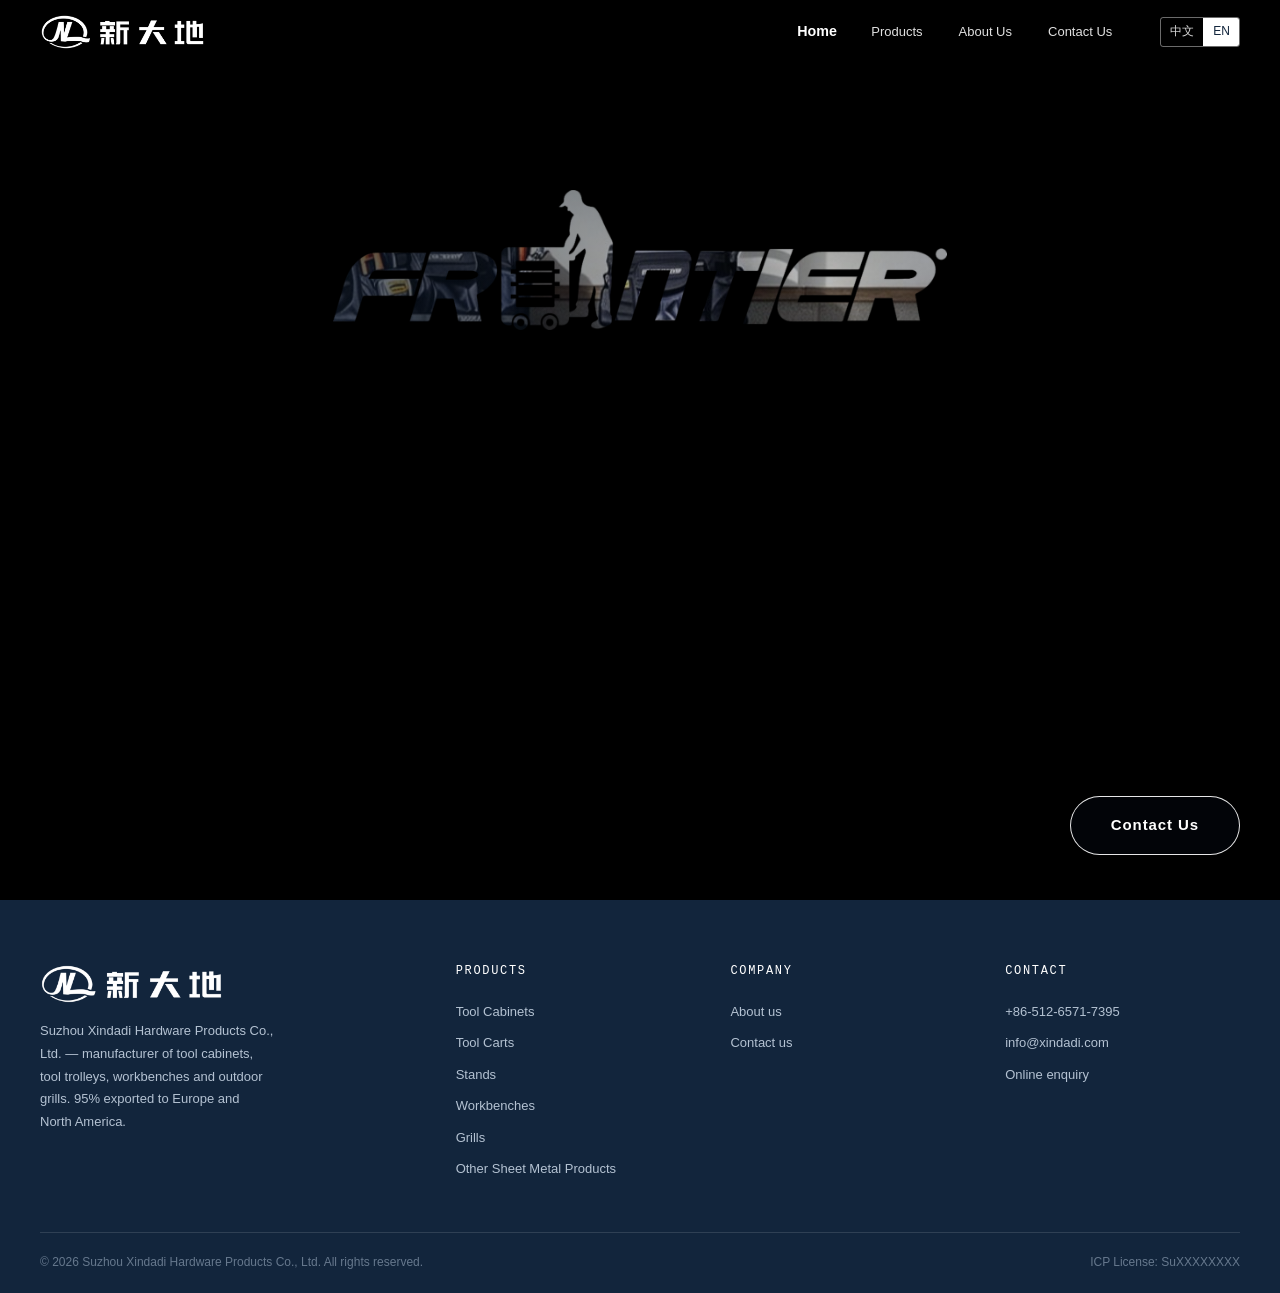
==== index.html @ d140342d "first commit" ====
<!DOCTYPE html>
<html lang="zh-CN">
<head>
<meta charset="UTF-8">
<meta name="viewport" content="width=device-width, initial-scale=1.0">
<title>新大地五金 | Xindadi Hardware</title>
<meta name="description" content="苏州市新大地五金制品有限公司 — 专业工具储物与户外烤炉制造商。Suzhou Xindadi Hardware Products Co., Ltd.">
<link rel="canonical" href="https://www.xindadi.com/zh/">
<link rel="alternate" hreflang="zh-CN" href="https://www.xindadi.com/zh/">
<link rel="alternate" hreflang="en" href="https://www.xindadi.com/en/">
<link rel="alternate" hreflang="x-default" href="https://www.xindadi.com/">
<meta name="robots" content="noindex, follow">
<style>
  :root { color-scheme: light; }
  body {
    margin: 0; min-height: 100vh; display: grid; place-items: center;
    background: #F4F7FA; color: #12253C; padding: 24px;
    font-family: -apple-system, BlinkMacSystemFont, "Segoe UI", "PingFang SC",
                 "Microsoft YaHei", sans-serif;
  }
  .box { text-align: center; max-width: 420px; }
  .mark {
    width: 48px; height: 48px; margin: 0 auto 20px; display: grid; place-items: center;
    background: #1E3A5F; color: #fff; font-size: 22px; font-weight: 700; border-radius: 3px;
  }
  h1 { font-size: 20px; margin: 0 0 6px; letter-spacing: -0.01em; }
  p { margin: 0 0 24px; font-size: 13px; color: #4B5D73; }
  .links { display: flex; gap: 12px; justify-content: center; }
  a {
    display: inline-block; padding: 11px 24px; font-size: 13px; font-weight: 600;
    text-decoration: none; border-radius: 3px; border: 1px solid #C3CFDC; color: #1E3A5F;
  }
  a.primary { background: #1E3A5F; border-color: #1E3A5F; color: #fff; }
</style>
<link rel="icon" href="assets/img/logo/favicon-32.png" sizes="32x32" type="image/png">
<link rel="icon" href="assets/img/logo/favicon-192.png" sizes="192x192" type="image/png">
<link rel="apple-touch-icon" href="assets/img/logo/apple-touch-icon.png">
</head>
<body>
  <div class="box">
    <div class="mark" aria-hidden="true">X</div>
    <h1>新大地五金 · Xindadi Hardware</h1>
    <p>Professional tool storage &amp; outdoor grill manufacturer since 1999.</p>
    <div class="links">
      <a class="primary" href="zh/index.html" hreflang="zh-CN">中文站</a>
      <a href="en/index.html" hreflang="en">English</a>
    </div>
  </div>
  <script>
    // 按浏览器语言自动跳转；用户仍可用上方链接手动切换
    (function () {
      var lang = (navigator.language || navigator.userLanguage || 'zh').toLowerCase();
      var target = lang.indexOf('zh') === 0 ? 'zh/index.html' : 'en/index.html';
      setTimeout(function () { location.replace(target); }, 120);
    })();
  </script>
</body>
</html>
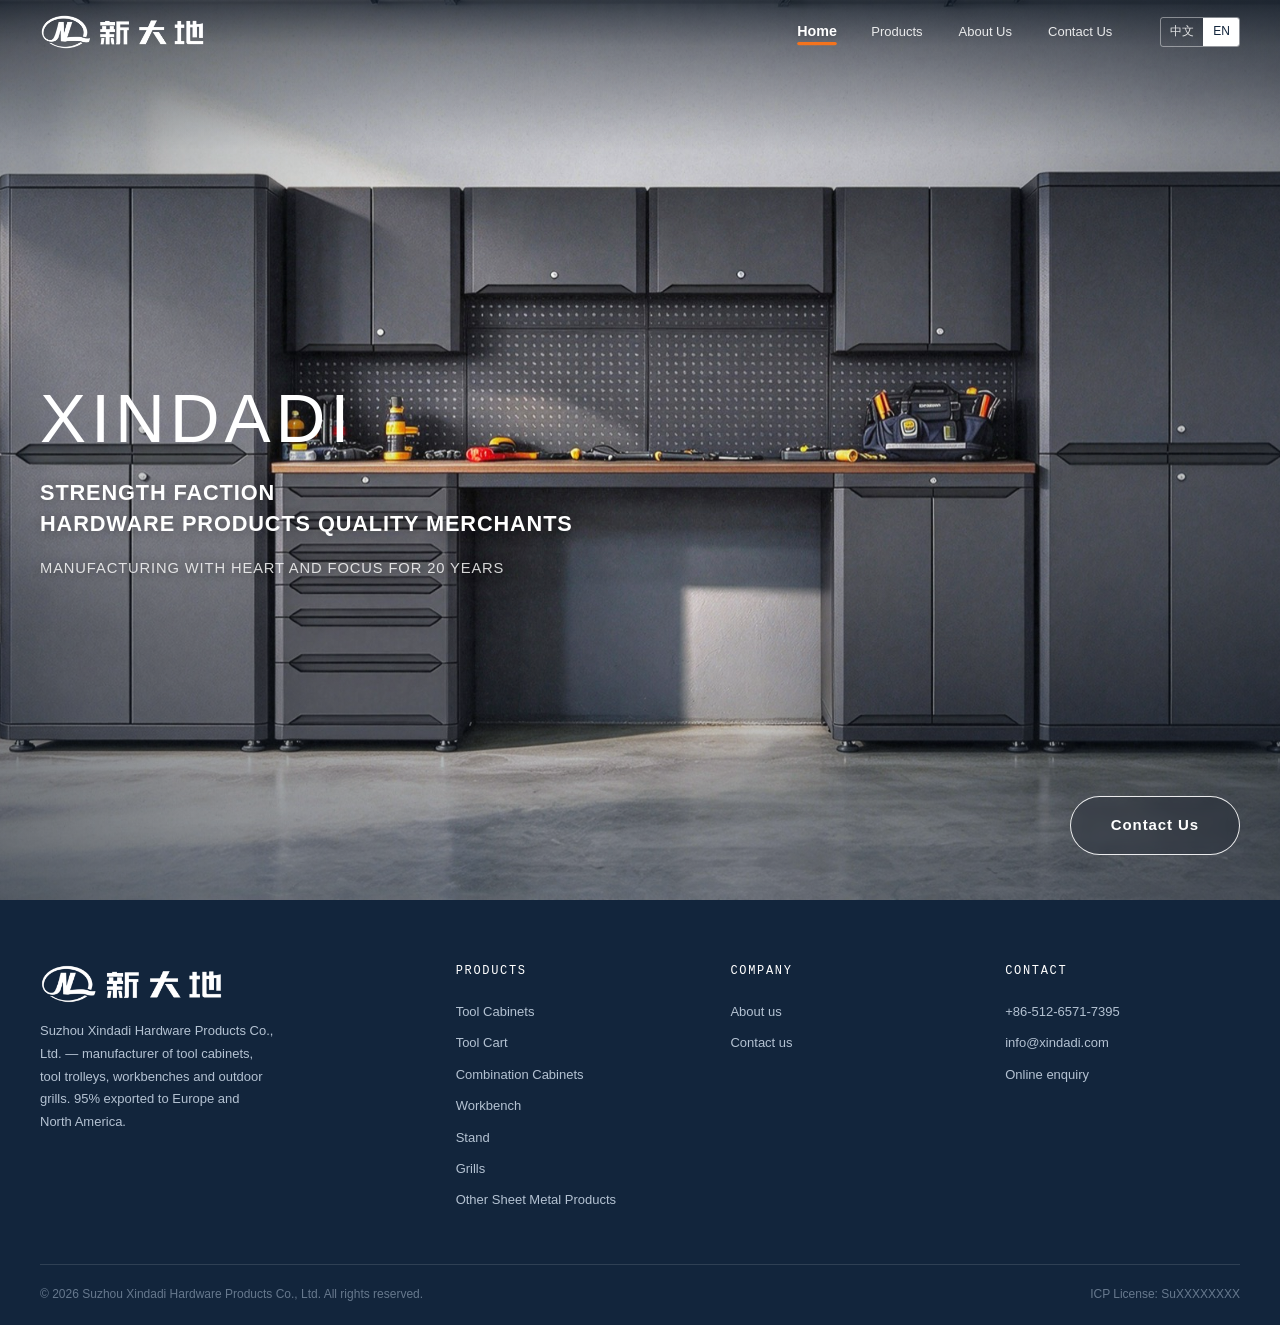
==== commit a659d796: "feat: 产品卡信息区改版、分类页交互升级、导航选中橙线 分类页（category.css v=11 / category.js v=5） - 卡片信息区改为客户模板：橙色 Mdl. 标 + 类型名" ====
--- a/index.html
+++ b/index.html
@@ -1,15 +1,20 @@
 <!DOCTYPE html>
-<html lang="zh-CN">
+<html lang="en">
 <head>
 <meta charset="UTF-8">
 <meta name="viewport" content="width=device-width, initial-scale=1.0">
-<title>新大地五金 | Xindadi Hardware</title>
-<meta name="description" content="苏州市新大地五金制品有限公司 — 专业工具储物与户外烤炉制造商。Suzhou Xindadi Hardware Products Co., Ltd.">
-<link rel="canonical" href="https://www.xindadi.com/zh/">
+<title>Xindadi Hardware | Tool Cabinet &amp; Outdoor Grill Manufacturer in Suzhou, China</title>
+<meta name="description" content="Suzhou Xindadi Hardware Products Co., Ltd. — manufacturer of tool storage and outdoor grills since 1999. 95% of output exported to Europe and North America.">
+<link rel="canonical" href="https://www.xindadi.com/en/">
+<link rel="alternate" hreflang="en" href="https://www.xindadi.com/en/">
 <link rel="alternate" hreflang="zh-CN" href="https://www.xindadi.com/zh/">
-<link rel="alternate" hreflang="en" href="https://www.xindadi.com/en/">
-<link rel="alternate" hreflang="x-default" href="https://www.xindadi.com/">
+<link rel="alternate" hreflang="x-default" href="https://www.xindadi.com/en/">
 <meta name="robots" content="noindex, follow">
+
+<!-- 入站默认进入英文站：JS 立即跳转，meta refresh 作为无 JS 时的兜底 -->
+<meta http-equiv="refresh" content="0; url=en/">
+<script>location.replace('en/');</script>
+
 <style>
   :root { color-scheme: light; }
   body {
@@ -18,7 +23,7 @@
     font-family: -apple-system, BlinkMacSystemFont, "Segoe UI", "PingFang SC",
                  "Microsoft YaHei", sans-serif;
   }
-  .box { text-align: center; max-width: 420px; }
+  .box { text-align: center; max-width: 440px; }
   .mark {
     width: 48px; height: 48px; margin: 0 auto 20px; display: grid; place-items: center;
     background: #1E3A5F; color: #fff; font-size: 22px; font-weight: 700; border-radius: 3px;
@@ -39,20 +44,12 @@
 <body>
   <div class="box">
     <div class="mark" aria-hidden="true">X</div>
-    <h1>新大地五金 · Xindadi Hardware</h1>
-    <p>Professional tool storage &amp; outdoor grill manufacturer since 1999.</p>
+    <h1>Xindadi Hardware</h1>
+    <p>Professional tool storage &amp; outdoor grill manufacturer since 1999.<br>Suzhou, China</p>
     <div class="links">
-      <a class="primary" href="zh/index.html" hreflang="zh-CN">中文站</a>
-      <a href="en/index.html" hreflang="en">English</a>
+      <a class="primary" href="en/" hreflang="en">English</a>
+      <a href="zh/" hreflang="zh-CN" lang="zh-CN">中文</a>
     </div>
   </div>
-  <script>
-    // 按浏览器语言自动跳转；用户仍可用上方链接手动切换
-    (function () {
-      var lang = (navigator.language || navigator.userLanguage || 'zh').toLowerCase();
-      var target = lang.indexOf('zh') === 0 ? 'zh/index.html' : 'en/index.html';
-      setTimeout(function () { location.replace(target); }, 120);
-    })();
-  </script>
 </body>
 </html>
